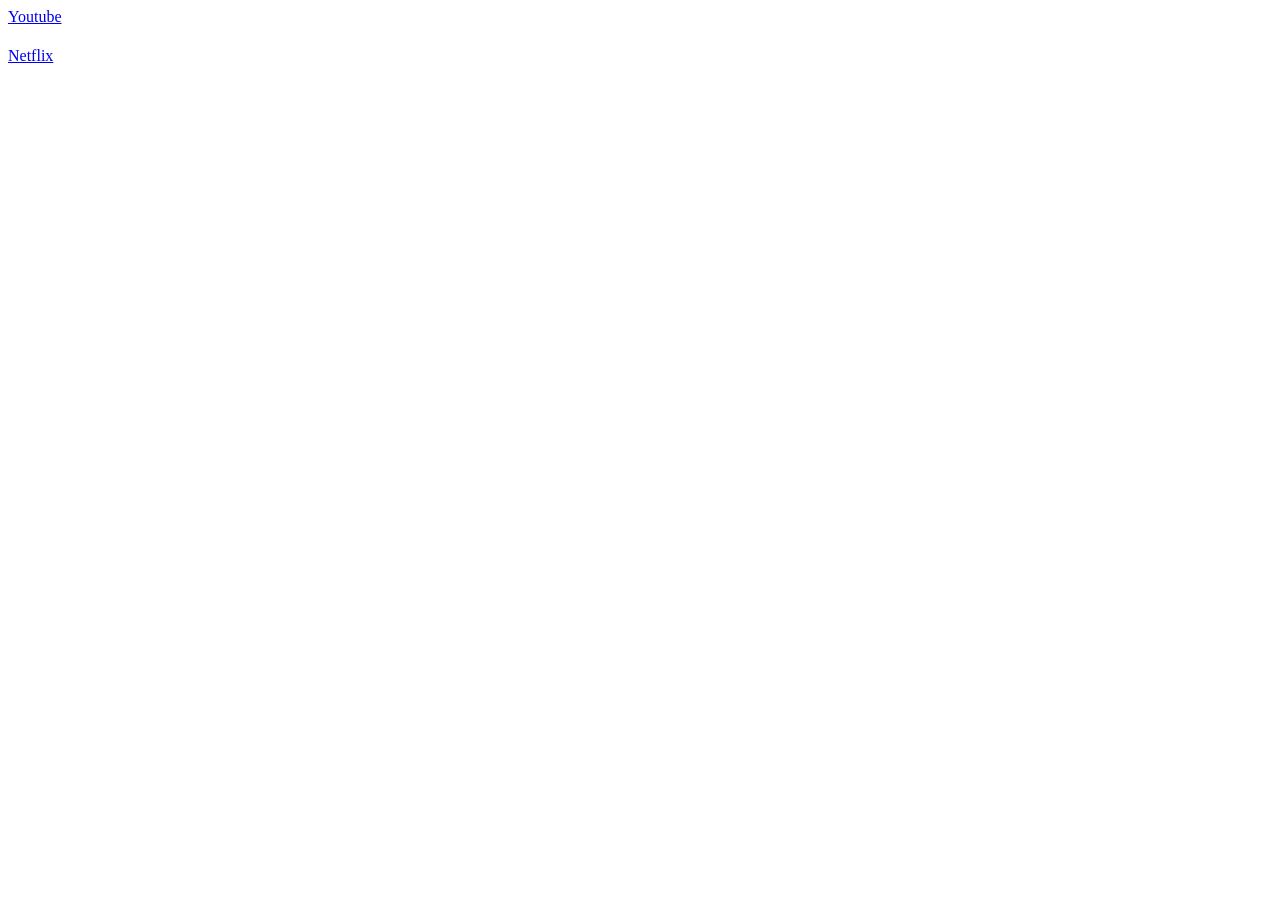
==== index.html @ 387824f0 "Rename Strt.html to index.html" ====
<!DOCTYPE=html>
<html lang="“ja”">
<head>
  <link rel="stylesheet" href="style.css">
</head>
<body>
  <a href="https://m.youtube.com/" class="btn-square">Youtube</a>
  <h1></h1>
  <a href="https://www.netflix.com/jp/" class="btn-square">Netflix</a>
</body>
---- style.css ----
CSS
.btn-square {
  display: inline-block;
  padding: 0.5em 1em;
  text-decoration: none;
  background: #668ad8;/*ボタン色*/
  color: #FFF;
  border-bottom: solid 4px #627295;
  border-radius: 3px;
}
.btn-square:active {
  /*ボタンを押したとき*/
  -webkit-transform: translateY(4px);
  transform: translateY(4px);/*下に動く*/
  border-bottom: none;/*線を消す*/
}
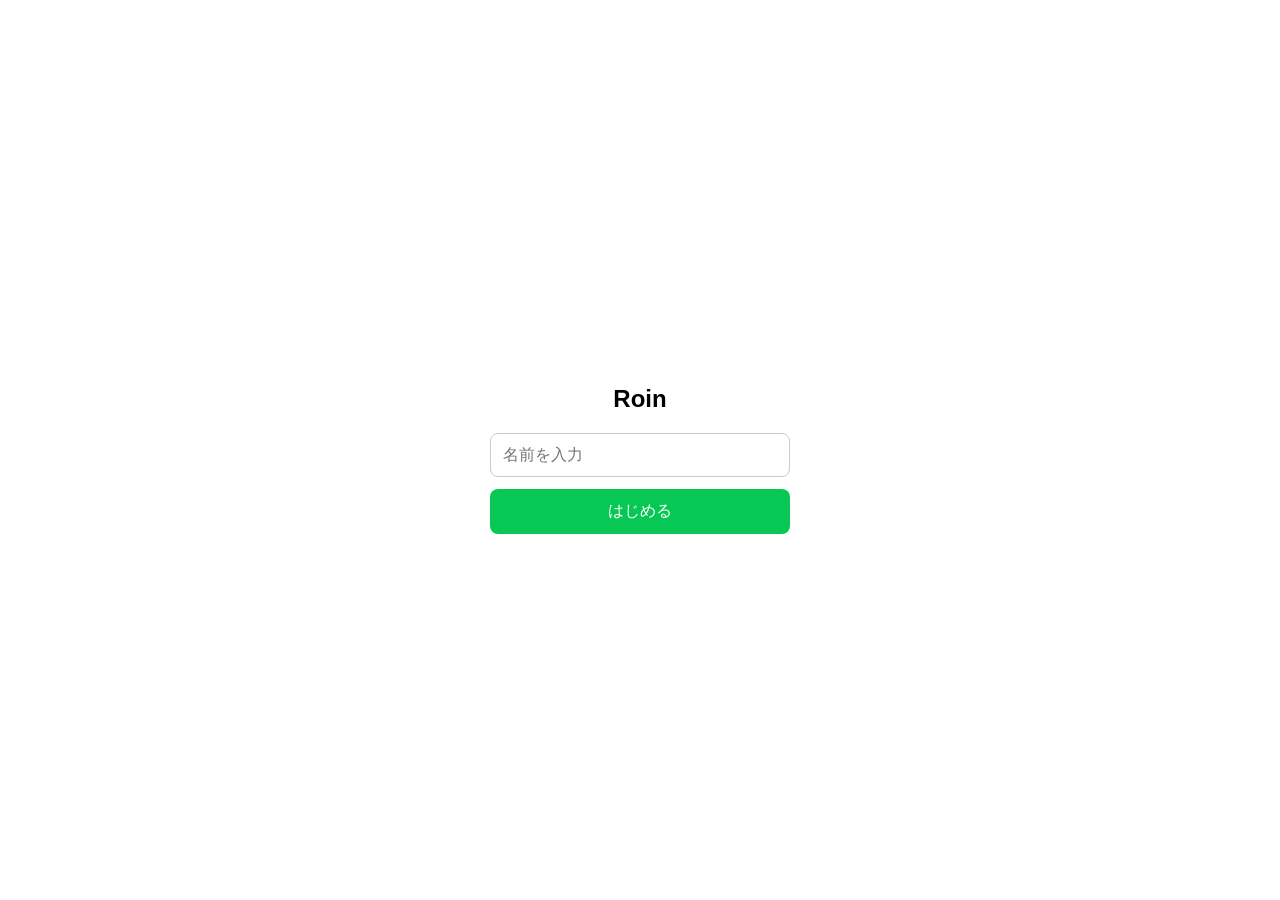
==== commit 5f6a4954: "Add files via upload" ====
--- a/index.html
+++ b/index.html
@@ -1,10 +1,508 @@
-<!DOCTYPE=html>
-<html lang="“ja”">
+<!DOCTYPE html>
+<html lang="ja">
 <head>
-  <link rel="stylesheet" href="style.css">
+<meta charset="UTF-8">
+<meta name="viewport" content="width=device-width, initial-scale=1.0">
+
+<title>Roin</title>
+
+<style>
+* {
+  box-sizing: border-box;
+}
+
+body {
+  margin: 0;
+  font-family: -apple-system, BlinkMacSystemFont, "Segoe UI", sans-serif;
+  background: #8bb7d9;
+}
+
+/* ヘッダー */
+header {
+  position: fixed;
+  top: 0;
+  left: 0;
+  right: 0;
+  height: 55px;
+
+  background: #ffffff;
+  border-bottom: 1px solid #ddd;
+
+  display: flex;
+  align-items: center;
+  justify-content: center;
+
+  font-weight: bold;
+  z-index: 10;
+}
+
+/* チャット */
+#chat {
+  padding: 70px 12px 75px;
+}
+
+/* メッセージ */
+.message {
+  display: flex;
+  flex-direction: column;
+  margin: 8px 0;
+}
+
+.message.other {
+  align-items: flex-start;
+}
+
+.message.me {
+  align-items: flex-end;
+}
+
+/* 名前 */
+.name {
+  font-size: 12px;
+  color: #444;
+  margin: 0 8px 3px;
+}
+
+/* 吹き出し */
+.bubble {
+  max-width: 75%;
+  padding: 9px 13px;
+
+  background: white;
+  border-radius: 15px;
+
+  word-break: break-word;
+  box-shadow: 0 1px 2px rgba(0,0,0,0.1);
+}
+
+.me .bubble {
+  background: #9df078;
+}
+
+/* 時刻 */
+.time {
+  font-size: 10px;
+  color: #555;
+  margin: 3px 7px 0;
+}
+
+/* 入力欄 */
+#sendArea {
+  position: fixed;
+  left: 0;
+  right: 0;
+  bottom: 0;
+
+  display: flex;
+  gap: 6px;
+
+  padding: 8px;
+  background: white;
+
+  border-top: 1px solid #ddd;
+}
+
+#message {
+  flex: 1;
+
+  min-width: 0;
+
+  padding: 10px;
+  border: 1px solid #ccc;
+  border-radius: 20px;
+
+  font-size: 16px;
+  outline: none;
+}
+
+#sendButton {
+  border: none;
+  border-radius: 20px;
+
+  padding: 0 16px;
+
+  background: #07c755;
+  color: white;
+
+  font-weight: bold;
+}
+
+#sendButton:active {
+  opacity: 0.7;
+}
+
+/* 名前入力画面 */
+#nameScreen {
+  position: fixed;
+  inset: 0;
+
+  background: white;
+
+  display: flex;
+  flex-direction: column;
+
+  align-items: center;
+  justify-content: center;
+
+  padding: 30px;
+
+  z-index: 100;
+}
+
+#nameScreen h2 {
+  margin-bottom: 20px;
+}
+
+#nameInput {
+  width: 100%;
+  max-width: 300px;
+
+  padding: 12px;
+
+  border: 1px solid #ccc;
+  border-radius: 8px;
+
+  font-size: 16px;
+}
+
+#startButton {
+  margin-top: 12px;
+
+  width: 100%;
+  max-width: 300px;
+
+  padding: 12px;
+
+  border: none;
+  border-radius: 8px;
+
+  background: #07c755;
+  color: white;
+
+  font-size: 16px;
+}
+</style>
 </head>
+
 <body>
-  <a href="https://m.youtube.com/" class="btn-square">Youtube</a>
-  <h1></h1>
-  <a href="https://www.netflix.com/jp/" class="btn-square">Netflix</a>
+
+<!-- 名前入力 -->
+<div id="nameScreen">
+
+  <h2>Roin</h2>
+
+  <input
+    id="nameInput"
+    type="text"
+    placeholder="名前を入力"
+    maxlength="20"
+  >
+
+  <button id="startButton">
+    はじめる
+  </button>
+
+</div>
+
+
+<!-- ヘッダー -->
+<header>
+  
+
+  <span>Roin</span>
+</header>
+
+
+<!-- メッセージ -->
+<div id="chat"></div>
+
+
+<!-- 送信 -->
+<div id="sendArea">
+
+  <input
+    id="message"
+    type="text"
+    placeholder="メッセージ"
+  >
+
+  <button id="sendButton">
+    送信
+  </button>
+
+  
+
+</div>
+
+  
+
+
+<script>
+
+// ============================
+// GASのウェブアプリURL
+// ============================
+
+const GAS_URL =
+  "https://script.google.com/macros/s/AKfycbyQdRA2YroFzdOP6W3sX1dCuCNYq8gEGqXfMI8erC5aqr5qGqXz02C8kUhMsCSywgaTsg/exec";
+
+
+// ============================
+// 自分の名前
+// ============================
+
+let myName =
+  localStorage.getItem("chatName");
+
+
+// ============================
+// 名前入力
+// ============================
+
+const nameScreen =
+  document.getElementById("nameScreen");
+
+const nameInput =
+  document.getElementById("nameInput");
+
+const startButton =
+  document.getElementById("startButton");
+
+
+if (myName) {
+  nameScreen.style.display = "none";
+}
+
+
+startButton.onclick = function() {
+
+  const name =
+    nameInput.value.trim();
+
+  if (!name) {
+    alert("名前を入力してください");
+    return;
+  }
+
+  myName = name;
+
+  localStorage.setItem(
+    "chatName",
+    myName
+  );
+
+  nameScreen.style.display = "none";
+
+  loadMessages();
+};
+
+
+// ============================
+// メッセージ取得
+// ============================
+
+async function loadMessages() {
+
+  try {
+
+    const response =
+      await fetch(GAS_URL);
+
+    const messages =
+      await response.json();
+
+    const chat =
+      document.getElementById("chat");
+
+    chat.innerHTML = "";
+
+    messages.forEach(msg => {
+
+      const message =
+        document.createElement("div");
+
+      message.className =
+        "message " +
+        (msg.name === myName
+          ? "me"
+          : "other");
+
+
+      // 名前
+      const name =
+        document.createElement("div");
+
+      name.className = "name";
+
+      name.textContent =
+        msg.name;
+
+
+      // 吹き出し
+      const bubble =
+        document.createElement("div");
+
+      bubble.className =
+        "bubble";
+
+      bubble.textContent =
+        msg.message;
+
+
+      // 時刻
+      const time =
+        document.createElement("div");
+
+      time.className = "time";
+
+      if (msg.time) {
+
+        const date =
+          new Date(msg.time);
+
+        time.textContent =
+          date.toLocaleTimeString(
+            "ja-JP",
+            {
+              hour: "2-digit",
+              minute: "2-digit"
+            }
+          );
+      }
+
+
+      message.appendChild(name);
+      message.appendChild(bubble);
+      message.appendChild(time);
+
+      chat.appendChild(message);
+
+    });
+
+
+    // 一番下へ
+    window.scrollTo(
+      0,
+      document.body.scrollHeight
+    );
+
+  } catch (error) {
+
+    console.error(
+      "メッセージ取得エラー:",
+      error
+    );
+
+  }
+
+}
+
+
+// ============================
+// メッセージ送信
+// ============================
+
+const messageInput =
+  document.getElementById("message");
+
+const sendButton =
+  document.getElementById("sendButton");
+
+
+async function sendMessage() {
+
+  const message =
+    messageInput.value.trim();
+
+  if (!message) return;
+
+  sendButton.disabled = true;
+
+
+  try {
+
+    const body =
+      new URLSearchParams();
+
+    body.append(
+      "name",
+      myName
+    );
+
+    body.append(
+      "message",
+      message
+    );
+
+
+    await fetch(GAS_URL, {
+
+      method: "POST",
+
+      body: body
+
+    });
+
+
+    messageInput.value = "";
+
+    await loadMessages();
+
+
+  } catch (error) {
+
+    console.error(
+      "送信エラー:",
+      error
+    );
+
+    alert(
+      "メッセージを送信できませんでした"
+    );
+
+  }
+
+
+  sendButton.disabled = false;
+
+}
+
+
+// ============================
+// ボタン
+// ============================
+
+sendButton.onclick =
+  sendMessage;
+
+
+// Enterキーで送信
+messageInput.addEventListener(
+  "keydown",
+  function(e) {
+
+    if (e.key === "Enter") {
+      sendMessage();
+    }
+
+  }
+);
+
+
+// ============================
+// 2秒ごとに更新
+// ============================
+
+if (myName) {
+  loadMessages();
+
+  setInterval(
+    loadMessages,
+    2000
+  );
+}
+
+</script>
+
 </body>
+</html>
